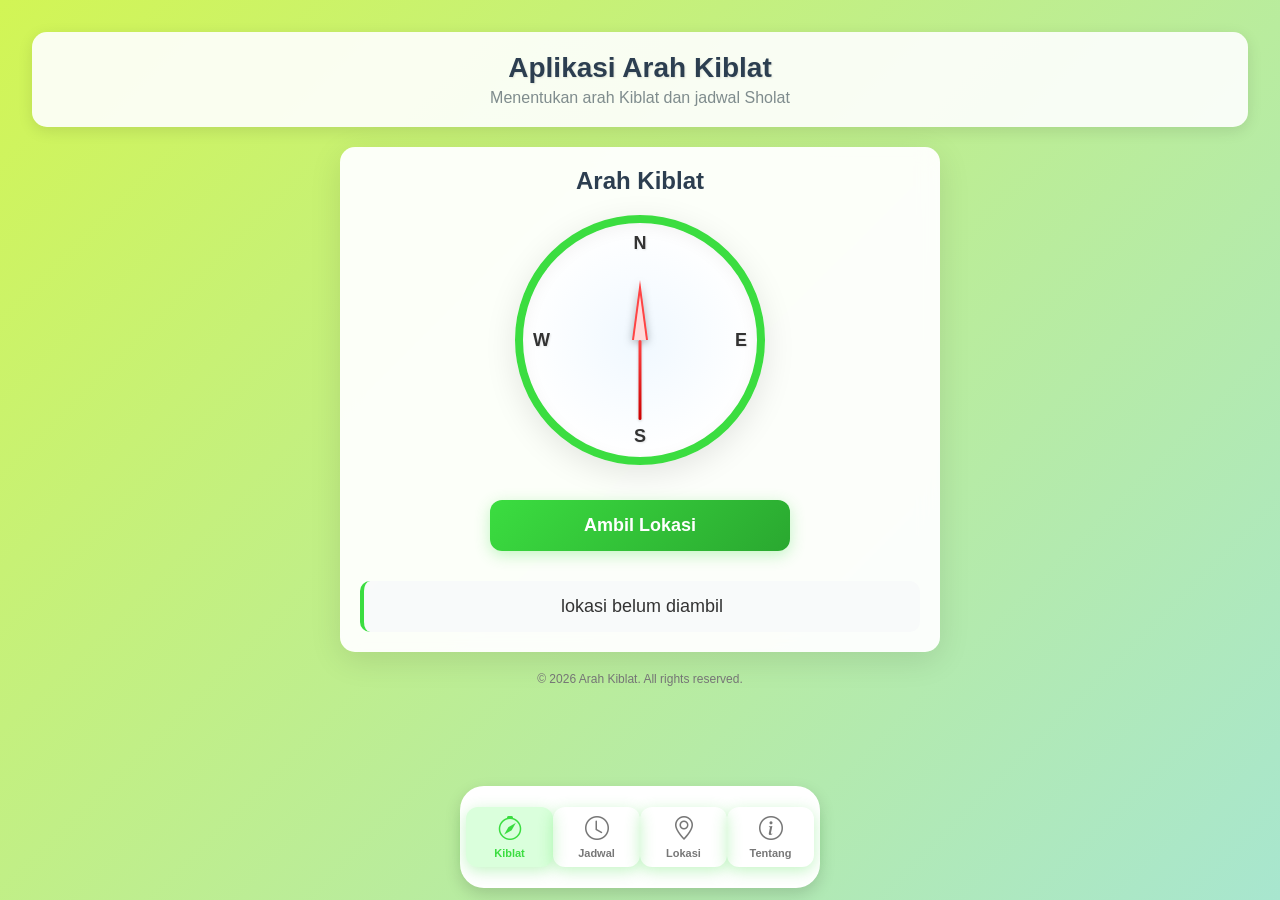
==== index.html @ 537f2d68 "first commit" ====
<!DOCTYPE html>
<html lang="en">
<head>
    <meta charset="UTF-8">
    <meta name="viewport" content="width=device-width, initial-scale=1.0">
    <link rel="stylesheet" href="https://cdn.jsdelivr.net/npm/bootstrap-icons@1.11.1/font/bootstrap-icons.css">
    <link rel="stylesheet" href="style.css">
    <title>PWA Arah Kiblat</title>
</head>
<body>
    <header>
        <h1> Aplikasi Arah Kiblat</h1>
        <p> Menentukan arah Kiblat dan jadwal Sholat</p>
    </header>
    
    <main>
        <section id="kiblat" class="page active">
            <h2> Arah Kiblat </h2>
            <div class="compas-container">
                <div class="compas">
                    <div class="compass-direction north">N</div>
                    <div class="compass-direction south">S</div>
                    <div class="compass-direction east">E</div>
                    <div class="compass-direction west">W</div>
                    <div class="needle">
                        <div class="shaft"></div>
                    </div>
                </div>
            </div>
            <button id="btnlokasi"> Ambil Lokasi </button>
            <p id="hasil">lokasi belum diambil</p>
        </section>

        <section id="jadwal" class="page">
            <h2> Jadwal Sholat</h2>
            <p id="kotaJadwal"> Kota : - </p>
            <p id="tanggal">Tanggal : - </p>
            <ul class="jadwal-list">
                <li><i class="bi bi-sunrise"></i> Subuh <span id="subuh">-</span></li>
                <li><i class="bi bi-sun"></i> Dzuhur <span id="dzuhur">-</span></li>
                <li><i class="bi bi-cloud-sun"></i> Ashar <span id="ashar">-</span></li>
                <li><i class="bi bi-sunset"></i> Maghrib <span id="maghrib">-</span></li>
                <li><i class="bi bi-moon-stars"></i> Isya <span id="isya">-</span></li>
            </ul>
        </section>

        <section id="lokasi" class="page">
            <h2> Lokasi Anda </h2>
            <p> Informasi lokasi akan ditampilkan di sini</p>
        </section>
        
        <section id="tentang" class="page">
            <h2> Tentang Aplikasi </h2>
            <p> Aplikasi ini membantu menentukan arah Kiblat dan jadwal Sholat berdasarkan lokasi Anda.</p>
        </section>
    </main>

    <footer>
        <p>&copy; 2026 Arah Kiblat. All rights reserved.</p>
    </footer>

    <nav class="bottom-nav">
        <button onclick="showPage('kiblat')" class="active">
            <i class="bi bi-compass"></i>
            <span>Kiblat</span>
        </button>
        <button onclick="showPage('jadwal')">
            <i class="bi bi-clock"></i>
            <span>Jadwal</span>
        </button>
        <button onclick="showPage('lokasi')">
            <i class="bi bi-geo-alt"></i>
            <span>Lokasi</span>
        </button>
        <button onclick="showPage('tentang')">
            <i class="bi bi-info-circle"></i>
            <span>Tentang</span>
        </button>
    </nav>

    <script src="app.js"></script>

</body>
</html>
---- style.css ----
/* Reset styles */
* {
    margin: 0;
    padding: 0;
    box-sizing: border-box;
}

/* Body styles */
body {
    font-family: 'Segoe UI', Tahoma, Geneva, Verdana, sans-serif;
    background: linear-gradient(135deg, #d2f555 0%, #a8e6cf 100%);
    padding: 16px;
    min-height: 100vh;
    color: #333;
}

/* Header styles */
header {
    text-align: center;
    margin-bottom: 20px;
    background: rgba(255, 255, 255, 0.9);
    padding: 20px;
    border-radius: 15px;
    box-shadow: 0 4px 15px rgba(0, 0, 0, 0.1);
}

header h1 {
    font-size: 28px;
    margin-bottom: 5px;
    color: #2c3e50;
    text-shadow: 1px 1px 2px rgba(0, 0, 0, 0.1);
}

header p {
    font-size: 16px;
    color: #7f8c8d;
}

/* Main content styles */
main {
    text-align: center;
    background: rgba(255, 255, 255, 0.95);
    padding: 20px;
    border-radius: 15px;
    margin-bottom: 100px;
    box-shadow: 0 8px 32px rgba(0, 0, 0, 0.1);
    backdrop-filter: blur(10px);
}

main h2 {
    text-align: center;
    font-size: 24px;
    margin-bottom: 15px;
    color: #2c3e50;
}

/* Button styles */
button {
    width: 100%;
    max-width: 300px;
    padding: 15px;
    font-size: 18px;
    background: linear-gradient(135deg, #3bdd40 0%, #2aa830 100%);
    color: white;
    border: none;
    border-radius: 12px;
    margin: 15px 0;
    cursor: pointer;
    transition: all 0.3s ease;
    box-shadow: 0 4px 15px rgba(59, 221, 64, 0.3);
    font-weight: bold;
}

button:hover {
    background: linear-gradient(135deg, #2aa830 0%, #1e7e24 100%);
    transform: translateY(-2px);
    box-shadow: 0 6px 20px rgba(59, 221, 64, 0.4);
}

button:active {
    transform: translateY(0);
    box-shadow: 0 2px 10px rgba(59, 221, 64, 0.3);
}

/* Result display styles */
#hasil {
    text-align: center;
    font-size: 16px;
    color: #333;
    background: rgba(248, 249, 250, 0.8);
    padding: 15px;
    border-radius: 10px;
    margin-top: 15px;
    border-left: 4px solid #3bdd40;
}

/* Footer styles */
footer {
    text-align: center;
    margin-top: 20px;
    font-size: 12px;
    color: #777;
}

/* Tablet & laptop styles */
@media(min-width: 768px) {
    body {
        padding: 32px;
    }

    main {
        max-width: 600px;
        margin: 0 auto;
    }

    button {
        font-size: 18px;
    }

    #hasil {
        font-size: 18px;
    }
}

/* Page styles */
.page {
    display: none;
}

.page.active {
    display: block;
}

/* Bottom navigation styles */
.bottom-nav {
    position: fixed;
    bottom: 12px ;
    left: 50%;
    transform: translateX(-50%);
    width: 95%;
    max-width: 360px;
    display: flex;
    background-color: #ffffff;
    border-radius: 24px;
    padding: 6px;
    justify-content: center;
    box-shadow: 0 6px 16px rgba(0,0,0,0.15);
    z-index: 999;
}

.bottom-nav button {
    flex: 1;
    padding: 8px;
    border: none;
    background: none;
    display: flex;
    flex-direction: column;
    justify-content: center;
    align-items: center;
    cursor: pointer;
    color: #777;
    font-size: 12px;
    transition: 0.25s;
    border-radius: 12px;
}

.bottom-nav button span {
    margin-top: 4px;
    font-size: 11px;
}

.bottom-nav i {
    font-size: 24px;
    color: #777;
    transition: 0.25s;
}

.bottom-nav button.active {
    background-color: rgba(12, 255, 21, 0.15);
    color: #3bdd40;
}

.bottom-nav button.active i {
    color: #3bdd40;
}

.bottom-nav button:hover {
    background-color: rgba(0, 0, 0, 0.05);
}

.bottom-nav button:active i {
    transform: scale(0.95);
}

/* Compass styles */
.compas-container {
    display: flex;
    justify-content: center;
    align-items: center;
    margin: 20px 0;
    position: relative;
}
.compas {
    width: min(250px, 80vw);
    height: min(250px, 80vw);
    border: 8px solid #3bdd40;
    border-radius: 50%;
    position: relative;
    background: radial-gradient(circle, #f0f8ff 0%, #ffffff 70%, #e8f5e8 100%);
    box-shadow: 0 8px 32px rgba(0, 0, 0, 0.1), inset 0 4px 16px rgba(0, 0, 0, 0.05);
    overflow: hidden;
}

/* Arah mata angin */
.compass-direction {
    position: absolute;
    font-size: 18px;
    font-weight: bold;
    color: #333;
    text-shadow: 1px 1px 2px rgba(0, 0, 0, 0.1);
}

.compass-direction.north {
    top: 10px;
    left: 50%;
    transform: translateX(-50%);
}

.compass-direction.south {
    bottom: 10px;
    left: 50%;
    transform: translateX(-50%);
}

.compass-direction.east {
    top: 50%;
    right: 10px;
    transform: translateY(-50%);
}

.compass-direction.west {
    top: 50%;
    left: 10px;
    transform: translateY(-50%);
}

/* jarum */
.needle {
    position: absolute;
    top: 50%;
    left: 50%;
    transform: translate(-50%, -50%) rotate(0deg);
    transform-origin: center bottom;
    transition: transform 1.5s cubic-bezier(0.25, 0.46, 0.45, 0.94);
    z-index: 10;
}

.needle::before {
    content: '';
    position: absolute;
    width: 0;
    height: 0;
    border-left: 8px solid transparent;
    border-right: 8px solid transparent;
    border-bottom: 60px solid #ff4444;
    top: -60px;
    left: -8px;
    filter: drop-shadow(0 2px 4px rgba(0, 0, 0, 0.3));
}

.needle::after {
    content: '';
    position: absolute;
    width: 0;
    height: 0;
    border-left: 6px solid transparent;
    border-right: 6px solid transparent;
    border-bottom: 45px solid #ffffff;
    top: -45px;
    left: -6px;
    opacity: 0.8;
}

.needle .shaft {
    width: 3px;
    height: 80px;
    background: linear-gradient(to bottom, #ff4444, #cc0000);
    position: absolute;
    top: 0;
    left: 50%;
    transform: translateX(-50%);
    border-radius: 2px;
    box-shadow: 0 1px 3px rgba(0, 0, 0, 0.2);
}

/* Animasi saat berputar */
.needle.rotating {
    animation: pulse 0.5s ease-in-out;
}

@keyframes pulse {
    0% { filter: brightness(1); }
    50% { filter: brightness(1.2) drop-shadow(0 0 10px rgba(255, 68, 68, 0.5)); }
    100% { filter: brightness(1); }
}

/* Responsif untuk kompas */
@media (max-width: 480px) {
    .compas {
        width: 180px;
        height: 180px;
    }
    .compass-direction {
        font-size: 14px;
    }
    .needle::before {
        border-bottom-width: 45px;
        top: -45px;
    }
    .needle::after {
        border-bottom-width: 35px;
        top: -35px;
    }
    .needle .shaft {
        height: 60px;
    }
}
/* Jadwal Sholat styles */
.jadwal-list {
    list-style: none;
    padding: 0;
    margin-top: 20px;
}

.jadwal-list li {
    display: flex;
    justify-content: space-between;
    align-items: center;
    padding: 15px 20px;
    margin-bottom: 10px;
    background: linear-gradient(135deg, #ffffff 0%, #f8f9fa 100%);
    border-radius: 12px;
    font-size: 16px;
    box-shadow: 0 2px 8px rgba(0, 0, 0, 0.1);
    transition: transform 0.2s ease, box-shadow 0.2s ease;
}

.jadwal-list li:hover {
    transform: translateY(-2px);
    box-shadow: 0 4px 12px rgba(0, 0, 0, 0.15);
}

.jadwal-list li i {
    margin-right: 10px;
    font-size: 24px;
    color: #3bdd40;
    flex-shrink: 0;
}

.jadwal-list span {
    font-weight: bold;
    color: #3bdd40;
    font-size: 18px;
}
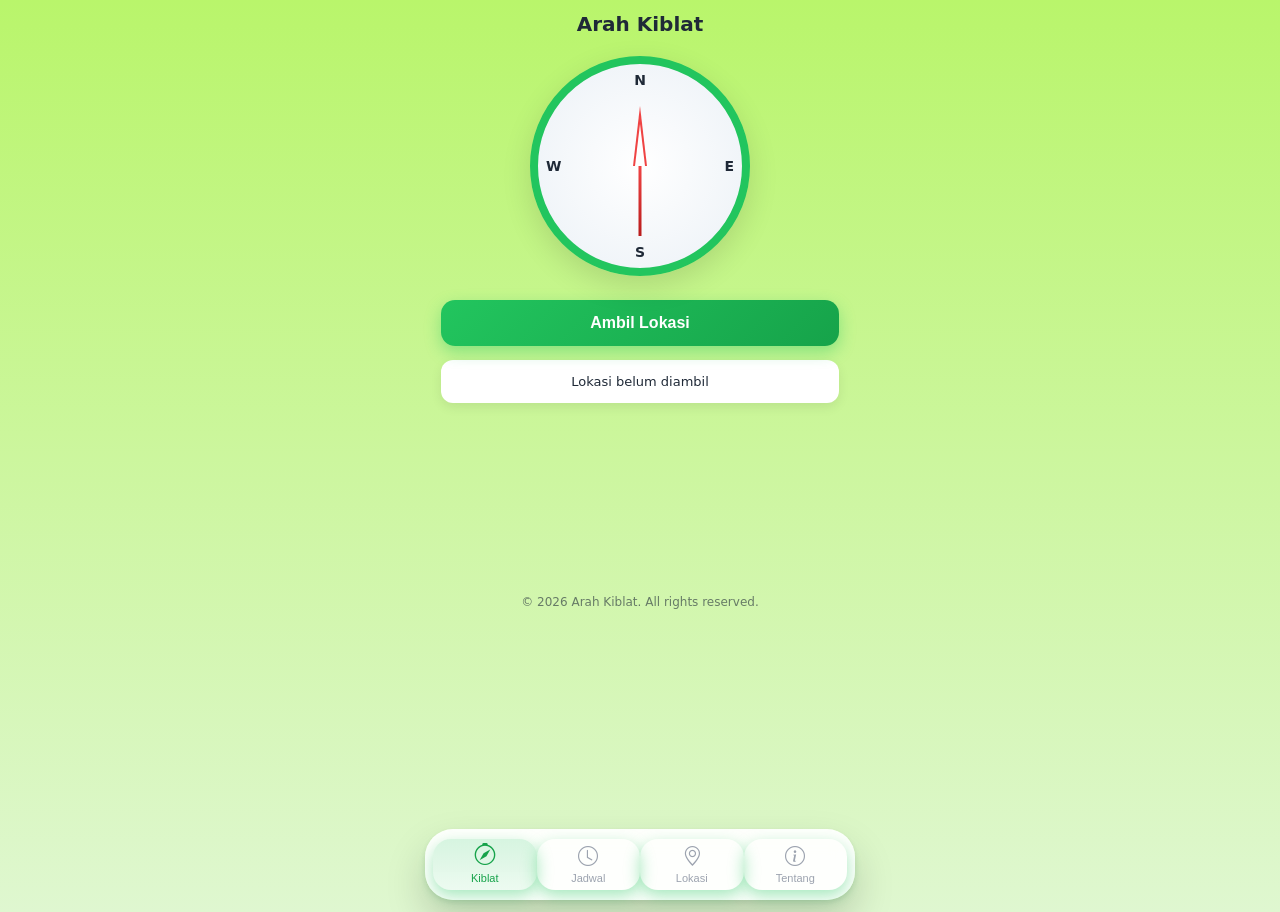
==== commit 8e227aff: "feat : perbaikan dan finaliasi" ====
--- a/index.html
+++ b/index.html
@@ -1,40 +1,47 @@
 <!DOCTYPE html>
-<html lang="en">
+<html lang="id">
 <head>
     <meta charset="UTF-8">
-    <meta name="viewport" content="width=device-width, initial-scale=1.0">
+    <meta name="viewport" content="width=device-width, initial-scale=1.0, viewport-fit=cover">
+    <title>PWA Arah Kiblat</title>
+    <link rel="manifest" href="manifest.json">
     <link rel="stylesheet" href="https://cdn.jsdelivr.net/npm/bootstrap-icons@1.11.1/font/bootstrap-icons.css">
     <link rel="stylesheet" href="style.css">
-    <title>PWA Arah Kiblat</title>
+    <!-- <meta name="apple-mobile-web-app-capable" content="yes"> -->
 </head>
+
 <body>
-    <header>
-        <h1> Aplikasi Arah Kiblat</h1>
-        <p> Menentukan arah Kiblat dan jadwal Sholat</p>
-    </header>
-    
+
     <main>
+
+        <!-- ===== PAGE: KIBLAT ===== -->
         <section id="kiblat" class="page active">
-            <h2> Arah Kiblat </h2>
+            <h2>Arah Kiblat</h2>
+
             <div class="compas-container">
                 <div class="compas">
                     <div class="compass-direction north">N</div>
                     <div class="compass-direction south">S</div>
                     <div class="compass-direction east">E</div>
                     <div class="compass-direction west">W</div>
+
                     <div class="needle">
                         <div class="shaft"></div>
                     </div>
                 </div>
             </div>
-            <button id="btnlokasi"> Ambil Lokasi </button>
-            <p id="hasil">lokasi belum diambil</p>
+
+            <button id="btnlokasi">Ambil Lokasi</button>
+            <p id="hasil">Lokasi belum diambil</p>
         </section>
 
+        <!-- ===== PAGE: JADWAL ===== -->
         <section id="jadwal" class="page">
-            <h2> Jadwal Sholat</h2>
-            <p id="kotaJadwal"> Kota : - </p>
-            <p id="tanggal">Tanggal : - </p>
+            <h2>Jadwal Sholat</h2>
+
+            <p id="kotaJadwal">Kota : -</p>
+            <p id="tanggal">Tanggal : -</p>
+
             <ul class="jadwal-list">
                 <li><i class="bi bi-sunrise"></i> Subuh <span id="subuh">-</span></li>
                 <li><i class="bi bi-sun"></i> Dzuhur <span id="dzuhur">-</span></li>
@@ -44,41 +51,54 @@
             </ul>
         </section>
 
+        <!-- ===== PAGE: LOKASI ===== -->
         <section id="lokasi" class="page">
-            <h2> Lokasi Anda </h2>
-            <p> Informasi lokasi akan ditampilkan di sini</p>
+            <h2>Lokasi Anda</h2>
+            <p id="infoLokasi">Informasi lokasi akan ditampilkan di sini</p>
         </section>
-        
+
+        <!-- ===== PAGE: TENTANG ===== -->
         <section id="tentang" class="page">
-            <h2> Tentang Aplikasi </h2>
-            <p> Aplikasi ini membantu menentukan arah Kiblat dan jadwal Sholat berdasarkan lokasi Anda.</p>
+            <h2>Tentang Aplikasi</h2>
+            <p>
+                Aplikasi ini membantu menentukan arah Kiblat dan jadwal Sholat
+                berdasarkan lokasi Anda. Dibuat sebagai PWA agar dapat diakses
+                di web maupun mobile dengan nyaman.
+            </p>
         </section>
+
     </main>
 
+    <!-- ================= FOOTER ================= -->
     <footer>
         <p>&copy; 2026 Arah Kiblat. All rights reserved.</p>
     </footer>
 
+    <!-- ================= BOTTOM NAV ================= -->
     <nav class="bottom-nav">
-        <button onclick="showPage('kiblat')" class="active">
+        <button class="active" onclick="showPage('kiblat')">
             <i class="bi bi-compass"></i>
             <span>Kiblat</span>
         </button>
+
         <button onclick="showPage('jadwal')">
             <i class="bi bi-clock"></i>
             <span>Jadwal</span>
         </button>
+
         <button onclick="showPage('lokasi')">
             <i class="bi bi-geo-alt"></i>
             <span>Lokasi</span>
         </button>
+
         <button onclick="showPage('tentang')">
             <i class="bi bi-info-circle"></i>
             <span>Tentang</span>
         </button>
     </nav>
 
+    <!-- ================= JS ================= -->
     <script src="app.js"></script>
 
 </body>
-</html>+</html>
--- a/style.css
+++ b/style.css
@@ -1,128 +1,35 @@
-/* Reset styles */
+/* =====================
+   RESET
+===================== */
 * {
     margin: 0;
     padding: 0;
     box-sizing: border-box;
 }
 
-/* Body styles */
+/* =====================
+   BODY (APP STYLE)
+===================== */
 body {
-    font-family: 'Segoe UI', Tahoma, Geneva, Verdana, sans-serif;
-    background: linear-gradient(135deg, #d2f555 0%, #a8e6cf 100%);
-    padding: 16px;
+    font-family: system-ui, -apple-system, BlinkMacSystemFont, "Segoe UI", sans-serif;
+    background: linear-gradient(180deg, #b9f56b 0%, #dff7d0 100%);
     min-height: 100vh;
-    color: #333;
-}
-
-/* Header styles */
-header {
-    text-align: center;
-    margin-bottom: 20px;
-    background: rgba(255, 255, 255, 0.9);
-    padding: 20px;
-    border-radius: 15px;
-    box-shadow: 0 4px 15px rgba(0, 0, 0, 0.1);
-}
-
-header h1 {
-    font-size: 28px;
-    margin-bottom: 5px;
-    color: #2c3e50;
-    text-shadow: 1px 1px 2px rgba(0, 0, 0, 0.1);
-}
-
-header p {
-    font-size: 16px;
-    color: #7f8c8d;
-}
-
-/* Main content styles */
+    color: #1f2937;
+}
+
+/* =====================
+   MAIN APP CONTAINER
+===================== */
 main {
-    text-align: center;
-    background: rgba(255, 255, 255, 0.95);
-    padding: 20px;
-    border-radius: 15px;
-    margin-bottom: 100px;
-    box-shadow: 0 8px 32px rgba(0, 0, 0, 0.1);
-    backdrop-filter: blur(10px);
-}
-
-main h2 {
-    text-align: center;
-    font-size: 24px;
-    margin-bottom: 15px;
-    color: #2c3e50;
-}
-
-/* Button styles */
-button {
-    width: 100%;
-    max-width: 300px;
-    padding: 15px;
-    font-size: 18px;
-    background: linear-gradient(135deg, #3bdd40 0%, #2aa830 100%);
-    color: white;
-    border: none;
-    border-radius: 12px;
-    margin: 15px 0;
-    cursor: pointer;
-    transition: all 0.3s ease;
-    box-shadow: 0 4px 15px rgba(59, 221, 64, 0.3);
-    font-weight: bold;
-}
-
-button:hover {
-    background: linear-gradient(135deg, #2aa830 0%, #1e7e24 100%);
-    transform: translateY(-2px);
-    box-shadow: 0 6px 20px rgba(59, 221, 64, 0.4);
-}
-
-button:active {
-    transform: translateY(0);
-    box-shadow: 0 2px 10px rgba(59, 221, 64, 0.3);
-}
-
-/* Result display styles */
-#hasil {
-    text-align: center;
-    font-size: 16px;
-    color: #333;
-    background: rgba(248, 249, 250, 0.8);
-    padding: 15px;
-    border-radius: 10px;
-    margin-top: 15px;
-    border-left: 4px solid #3bdd40;
-}
-
-/* Footer styles */
-footer {
-    text-align: center;
-    margin-top: 20px;
-    font-size: 12px;
-    color: #777;
-}
-
-/* Tablet & laptop styles */
-@media(min-width: 768px) {
-    body {
-        padding: 32px;
-    }
-
-    main {
-        max-width: 600px;
-        margin: 0 auto;
-    }
-
-    button {
-        font-size: 18px;
-    }
-
-    #hasil {
-        font-size: 18px;
-    }
-}
-
-/* Page styles */
+    max-width: 430px;
+    margin: 0 auto;
+    padding: env(safe-area-inset-top) 16px 140px;
+    padding-bottom: 160px;
+}
+
+/* =====================
+   PAGE HANDLER
+===================== */
 .page {
     display: none;
 }
@@ -131,118 +38,46 @@
     display: block;
 }
 
-/* Bottom navigation styles */
-.bottom-nav {
-    position: fixed;
-    bottom: 12px ;
-    left: 50%;
-    transform: translateX(-50%);
-    width: 95%;
-    max-width: 360px;
-    display: flex;
-    background-color: #ffffff;
-    border-radius: 24px;
-    padding: 6px;
+/* =====================
+   SECTION HEAD
+===================== */
+h2 {
+    text-align: center;
+    font-size: 20px;
+    margin: 12px 0 20px;
+    font-weight: 600;
+}
+
+/* =====================
+   COMPASS AREA
+===================== */
+.compas-container {
+    display: flex;
     justify-content: center;
-    box-shadow: 0 6px 16px rgba(0,0,0,0.15);
-    z-index: 999;
-}
-
-.bottom-nav button {
-    flex: 1;
-    padding: 8px;
-    border: none;
-    background: none;
-    display: flex;
-    flex-direction: column;
-    justify-content: center;
-    align-items: center;
-    cursor: pointer;
-    color: #777;
-    font-size: 12px;
-    transition: 0.25s;
-    border-radius: 12px;
-}
-
-.bottom-nav button span {
-    margin-top: 4px;
-    font-size: 11px;
-}
-
-.bottom-nav i {
-    font-size: 24px;
-    color: #777;
-    transition: 0.25s;
-}
-
-.bottom-nav button.active {
-    background-color: rgba(12, 255, 21, 0.15);
-    color: #3bdd40;
-}
-
-.bottom-nav button.active i {
-    color: #3bdd40;
-}
-
-.bottom-nav button:hover {
-    background-color: rgba(0, 0, 0, 0.05);
-}
-
-.bottom-nav button:active i {
-    transform: scale(0.95);
-}
-
-/* Compass styles */
-.compas-container {
-    display: flex;
-    justify-content: center;
-    align-items: center;
-    margin: 20px 0;
+    margin-bottom: 24px;
+}
+
+.compas {
+    width: 220px;
+    height: 220px;
+    border-radius: 50%;
+    border: 8px solid #22c55e;
+    background: radial-gradient(circle, #ffffff 0%, #f1f5f9 70%);
     position: relative;
-}
-.compas {
-    width: min(250px, 80vw);
-    height: min(250px, 80vw);
-    border: 8px solid #3bdd40;
-    border-radius: 50%;
-    position: relative;
-    background: radial-gradient(circle, #f0f8ff 0%, #ffffff 70%, #e8f5e8 100%);
-    box-shadow: 0 8px 32px rgba(0, 0, 0, 0.1), inset 0 4px 16px rgba(0, 0, 0, 0.05);
-    overflow: hidden;
-}
-
-/* Arah mata angin */
+    box-shadow: 0 10px 30px rgba(0,0,0,.12);
+}
+
+/* arah */
 .compass-direction {
     position: absolute;
-    font-size: 18px;
-    font-weight: bold;
-    color: #333;
-    text-shadow: 1px 1px 2px rgba(0, 0, 0, 0.1);
-}
-
-.compass-direction.north {
-    top: 10px;
-    left: 50%;
-    transform: translateX(-50%);
-}
-
-.compass-direction.south {
-    bottom: 10px;
-    left: 50%;
-    transform: translateX(-50%);
-}
-
-.compass-direction.east {
-    top: 50%;
-    right: 10px;
-    transform: translateY(-50%);
-}
-
-.compass-direction.west {
-    top: 50%;
-    left: 10px;
-    transform: translateY(-50%);
-}
+    font-size: 14px;
+    font-weight: 600;
+}
+
+.north { top: 8px; left: 50%; transform: translateX(-50%); }
+.south { bottom: 8px; left: 50%; transform: translateX(-50%); }
+.east  { right: 8px; top: 50%; transform: translateY(-50%); }
+.west  { left: 8px; top: 50%; transform: translateY(-50%); }
 
 /* jarum */
 .needle {
@@ -251,114 +86,176 @@
     left: 50%;
     transform: translate(-50%, -50%) rotate(0deg);
     transform-origin: center bottom;
-    transition: transform 1.5s cubic-bezier(0.25, 0.46, 0.45, 0.94);
-    z-index: 10;
+    transition: transform 1.2s ease-out;
 }
 
 .needle::before {
     content: '';
-    position: absolute;
-    width: 0;
-    height: 0;
-    border-left: 8px solid transparent;
-    border-right: 8px solid transparent;
-    border-bottom: 60px solid #ff4444;
+    border-left: 7px solid transparent;
+    border-right: 7px solid transparent;
+    border-bottom: 60px solid #ef4444;
+    position: absolute;
     top: -60px;
-    left: -8px;
-    filter: drop-shadow(0 2px 4px rgba(0, 0, 0, 0.3));
+    left: -7px;
 }
 
 .needle::after {
     content: '';
-    position: absolute;
-    width: 0;
-    height: 0;
-    border-left: 6px solid transparent;
-    border-right: 6px solid transparent;
-    border-bottom: 45px solid #ffffff;
-    top: -45px;
-    left: -6px;
-    opacity: 0.8;
+    border-left: 5px solid transparent;
+    border-right: 5px solid transparent;
+    border-bottom: 42px solid #fff;
+    position: absolute;
+    top: -42px;
+    left: -5px;
 }
 
 .needle .shaft {
     width: 3px;
-    height: 80px;
-    background: linear-gradient(to bottom, #ff4444, #cc0000);
-    position: absolute;
-    top: 0;
+    height: 70px;
+    background: linear-gradient(#ef4444, #b91c1c);
+    position: absolute;
     left: 50%;
     transform: translateX(-50%);
-    border-radius: 2px;
-    box-shadow: 0 1px 3px rgba(0, 0, 0, 0.2);
-}
-
-/* Animasi saat berputar */
-.needle.rotating {
-    animation: pulse 0.5s ease-in-out;
-}
-
-@keyframes pulse {
-    0% { filter: brightness(1); }
-    50% { filter: brightness(1.2) drop-shadow(0 0 10px rgba(255, 68, 68, 0.5)); }
-    100% { filter: brightness(1); }
-}
-
-/* Responsif untuk kompas */
-@media (max-width: 480px) {
-    .compas {
-        width: 180px;
-        height: 180px;
-    }
-    .compass-direction {
-        font-size: 14px;
-    }
-    .needle::before {
-        border-bottom-width: 45px;
-        top: -45px;
-    }
-    .needle::after {
-        border-bottom-width: 35px;
-        top: -35px;
-    }
-    .needle .shaft {
-        height: 60px;
-    }
-}
-/* Jadwal Sholat styles */
+}
+
+/* =====================
+   BUTTON
+===================== */
+button {
+    width: 100%;
+    padding: 14px;
+    font-size: 16px;
+    font-weight: 600;
+    border-radius: 14px;
+    border: none;
+    background: linear-gradient(135deg, #22c55e, #16a34a);
+    color: #fff;
+    box-shadow: 0 6px 16px rgba(34,197,94,.4);
+    cursor: pointer;
+}
+
+button:active {
+    transform: scale(0.97);
+}
+
+/* =====================
+   INFO BOX
+===================== */
+#hasil {
+    margin-top: 14px;
+    padding: 14px;
+    background: #ffffff;
+    border-radius: 12px;
+    font-size: 13px;
+    text-align: center;
+    box-shadow: 0 4px 12px rgba(0,0,0,.08);
+}
+
+/* =====================
+   JADWAL SHOLAT
+===================== */
 .jadwal-list {
     list-style: none;
-    padding: 0;
-    margin-top: 20px;
+    margin-top: 16px;
 }
 
 .jadwal-list li {
+    background: #ffffff;
+    border-radius: 14px;
+    padding: 14px 16px;
+    margin-bottom: 10px;
     display: flex;
     justify-content: space-between;
     align-items: center;
-    padding: 15px 20px;
-    margin-bottom: 10px;
-    background: linear-gradient(135deg, #ffffff 0%, #f8f9fa 100%);
-    border-radius: 12px;
-    font-size: 16px;
-    box-shadow: 0 2px 8px rgba(0, 0, 0, 0.1);
-    transition: transform 0.2s ease, box-shadow 0.2s ease;
-}
-
-.jadwal-list li:hover {
-    transform: translateY(-2px);
-    box-shadow: 0 4px 12px rgba(0, 0, 0, 0.15);
-}
-
-.jadwal-list li i {
-    margin-right: 10px;
-    font-size: 24px;
-    color: #3bdd40;
-    flex-shrink: 0;
+    box-shadow: 0 4px 14px rgba(0,0,0,.08);
+}
+
+.jadwal-list i {
+    color: #22c55e;
+    font-size: 22px;
 }
 
 .jadwal-list span {
-    font-weight: bold;
-    color: #3bdd40;
-    font-size: 18px;
-}+    font-weight: 600;
+}
+
+/* =====================
+   FOOTER
+===================== */
+footer {
+    display: none;
+}
+
+@media (min-width: 768px) {
+    footer {
+        display: block;
+        text-align: center;
+        font-size: 12px;
+        opacity: 0.6;
+        margin: 32px 0;
+    }
+}
+
+/* =====================
+   BOTTOM NAV (APP STYLE)
+===================== */
+.bottom-nav {
+    position: fixed;
+    left: 50%;
+    bottom: env(safe-area-inset-bottom);
+    transform: translateX(-50%);
+    width: calc(100% - 20px);
+    max-width: 430px;
+    background: rgba(255,255,255,0.95);
+    backdrop-filter: blur(10px);
+    border-radius: 28px;
+    padding: 10px 8px;
+    display: flex;
+    justify-content: space-between;
+    box-shadow: 
+        0 20px 40px rgba(0,0,0,.18),
+        0 2px 6px rgba(0,0,0,.08);
+    z-index: 999;
+}
+
+
+.bottom-nav button {
+    flex: 1;
+    background: none;
+    border: none;
+    padding: 6px 0;
+    border-radius: 18px;
+    color: #9ca3af;
+    font-size: 11px;
+    font-weight: 500;
+    display: flex;
+    flex-direction: column;
+    align-items: center;
+    gap: 4px;
+    transition: all .25s ease;
+}
+
+
+.bottom-nav i {
+    font-size: 20px;
+    transition: transform .25s ease;
+}
+
+
+.bottom-nav button.active {
+    color: #16a34a;
+    background: linear-gradient(
+        180deg,
+        rgba(34,197,94,.18),
+        rgba(34,197,94,.08)
+    );
+}
+
+.bottom-nav button.active i {
+    transform: translateY(-2px) scale(1.1);
+}
+
+.bottom-nav button:active {
+    transform: scale(0.96);
+}
+
